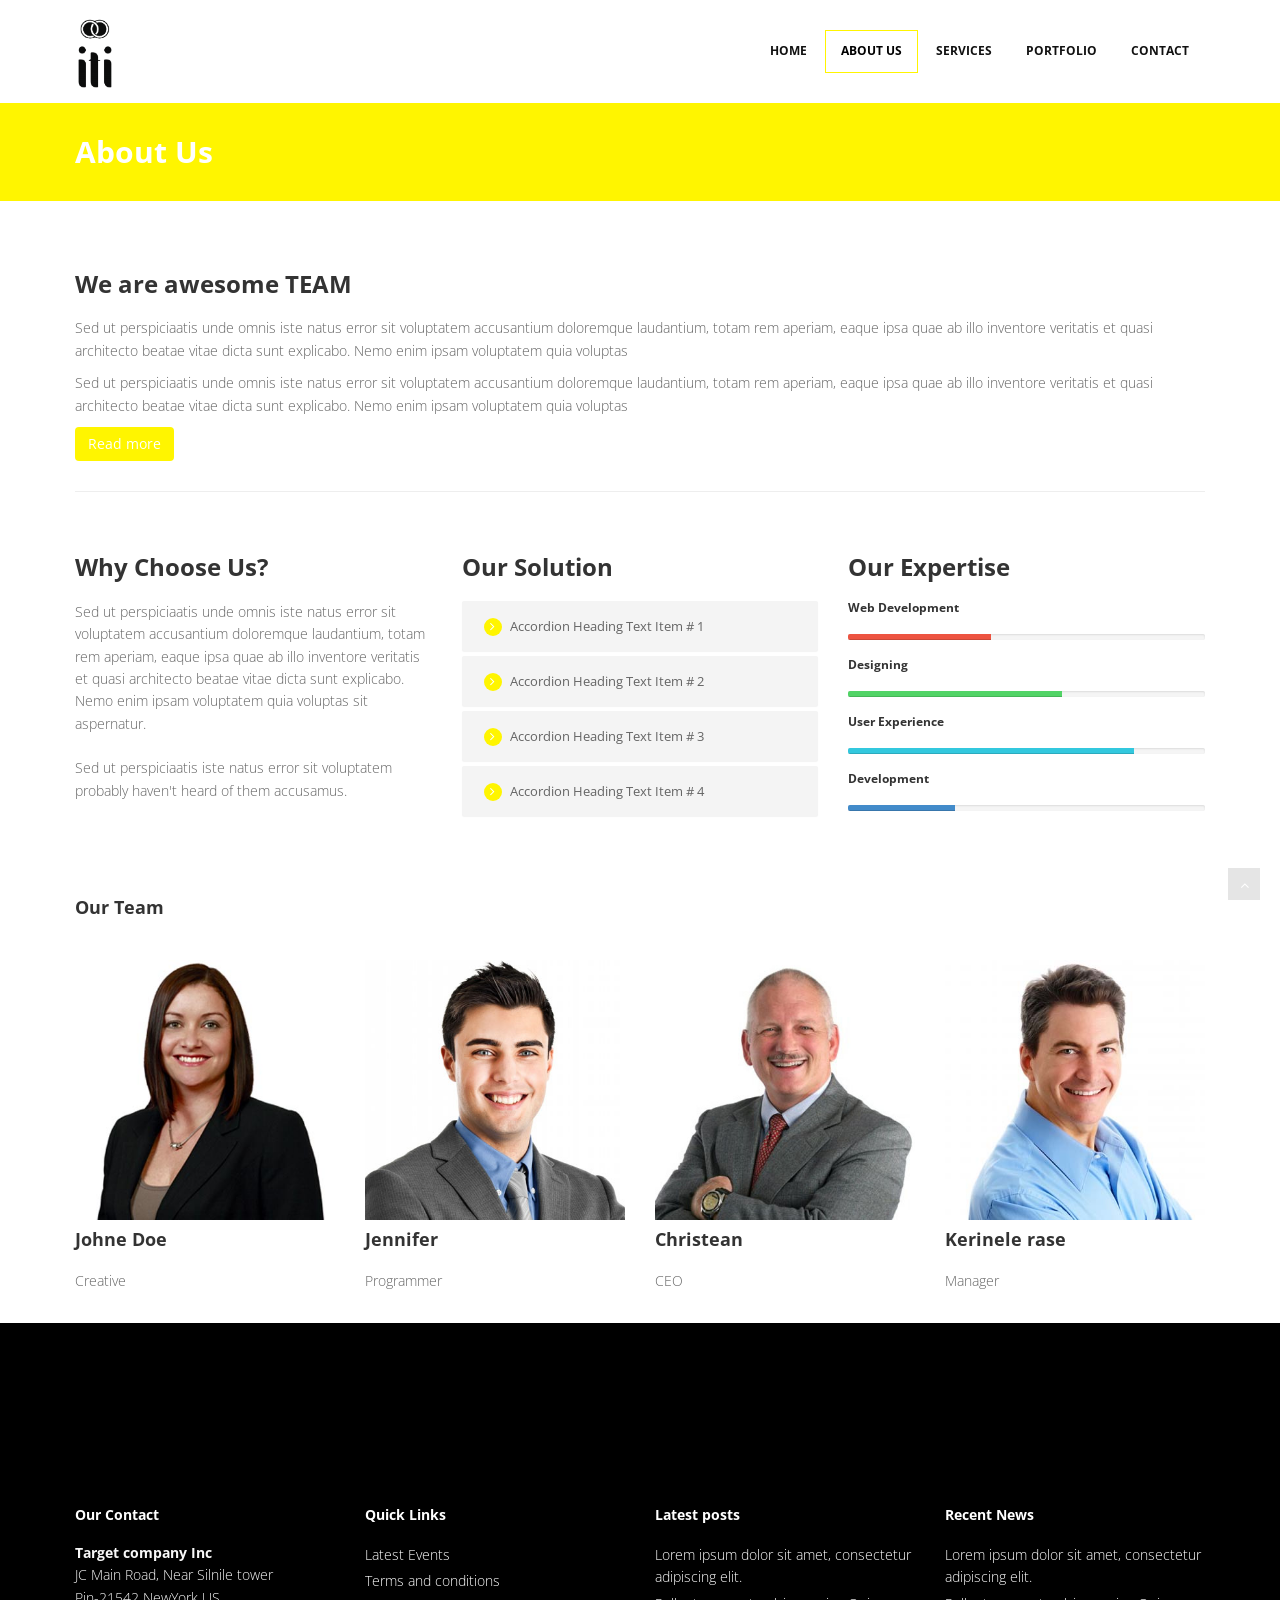
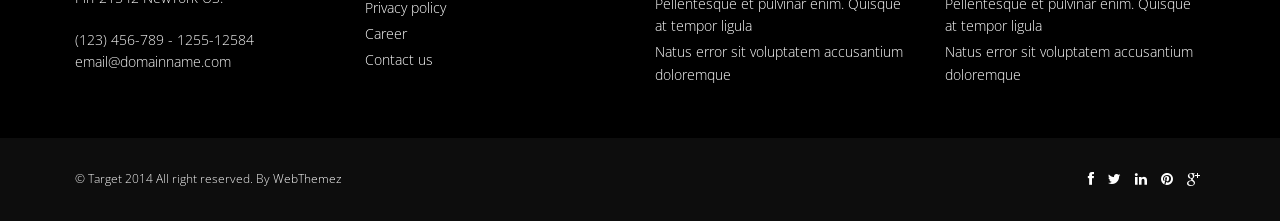
==== about.html @ 75a6e9cd "initial commit" ====
<!DOCTYPE html>
<html lang="en">
<head>
<meta charset="utf-8">
<title>Target Multi-purpose Free Bootstrap Responsive Template</title>
<meta name="viewport" content="width=device-width, initial-scale=1.0" />
<meta name="description" content="" />
<meta name="author" content="http://webthemez.com" />
<!-- css -->
<link href="css/bootstrap.min.css" rel="stylesheet" />
<link href="css/fancybox/jquery.fancybox.css" rel="stylesheet">
<link href="css/jcarousel.css" rel="stylesheet" />
<link href="css/flexslider.css" rel="stylesheet" />
<link href="css/style.css" rel="stylesheet" />
 
<!-- HTML5 shim, for IE6-8 support of HTML5 elements -->
<!--[if lt IE 9]>
      <script src="http://html5shim.googlecode.com/svn/trunk/html5.js"></script>
    <![endif]-->

</head>
<body>
<div id="wrapper">

	<!-- start header -->
		<header>
        <div class="navbar navbar-default navbar-static-top">
            <div class="container">
                <div class="navbar-header">
                    <button type="button" class="navbar-toggle" data-toggle="collapse" data-target=".navbar-collapse">
                        <span class="icon-bar"></span>
                        <span class="icon-bar"></span>
                        <span class="icon-bar"></span>
                    </button>
                  <a class="navbar-brand" href="index.html"><img src="img/logo.png" alt="logo"/></a>
                </div>
                <div class="navbar-collapse collapse ">
                    <ul class="nav navbar-nav">
                        <li><a href="index.html">Home</a></li> 
						<li class="active"><a href="about.html">About Us</a></li>
						<li><a href="services.html">Services</a></li>
                        <li><a href="portfolio.html">Portfolio</a></li>
                        <!-- <li><a href="pricing.html">Pricing</a></li> -->
                        <li><a href="contact.html">Contact</a></li>
                    </ul>
                </div>
            </div>
        </div>
	</header><!-- end header -->
	<section id="inner-headline">
	<div class="container">
		<div class="row">
			<div class="col-lg-12">
				<h2 class="pageTitle">About Us</h2>
			</div>
		</div>
	</div>
	</section>
	<section id="content">
	<div class="container">
					
					<div class="about">
					
						<div class="row"> 
							<div class="col-md-12">
								<div class="about-logo">
									<h3>We are awesome <span class="color">TEAM</span></h3>
									<p>Sed ut perspiciaatis unde omnis iste natus error sit voluptatem accusantium doloremque laudantium, totam rem aperiam, eaque ipsa quae ab illo inventore veritatis et quasi architecto beatae vitae dicta sunt explicabo. Nemo enim ipsam voluptatem quia voluptas</p>
                                    	<p>Sed ut perspiciaatis unde omnis iste natus error sit voluptatem accusantium doloremque laudantium, totam rem aperiam, eaque ipsa quae ab illo inventore veritatis et quasi architecto beatae vitae dicta sunt explicabo. Nemo enim ipsam voluptatem quia voluptas</p>
								</div>
								<a href="#" class="btn btn-color">Read more</a>  
							</div>
						</div>
						
						<hr>
						<br>
						
						<div class="row">
							<div class="col-md-4">
								<!-- Heading and para -->
								<div class="block-heading-two">
									<h3><span>Why Choose Us?</span></h3>
								</div>
								<p>Sed ut perspiciaatis unde omnis iste natus error sit voluptatem accusantium doloremque laudantium, totam rem aperiam, eaque ipsa quae ab illo inventore veritatis et quasi architecto beatae vitae dicta sunt explicabo. Nemo enim ipsam voluptatem quia voluptas sit aspernatur. <br/><br/>Sed ut perspiciaatis iste natus error sit voluptatem probably haven't heard of them accusamus.</p>
							</div>
							<div class="col-md-4">
								<div class="block-heading-two">
									<h3><span>Our Solution</span></h3>
								</div>		
								<!-- Accordion starts -->
								<div class="panel-group" id="accordion-alt3">
								 <!-- Panel. Use "panel-XXX" class for different colors. Replace "XXX" with color. -->
								  <div class="panel">	
									<!-- Panel heading -->
									 <div class="panel-heading">
										<h4 class="panel-title">
										  <a data-toggle="collapse" data-parent="#accordion-alt3" href="#collapseOne-alt3">
											<i class="fa fa-angle-right"></i> Accordion Heading Text Item # 1
										  </a>
										</h4>
									 </div>
									 <div id="collapseOne-alt3" class="panel-collapse collapse">
										<!-- Panel body -->
										<div class="panel-body">
										  Sed ut perspiciaatis unde omnis iste natus error sit voluptatem accusantium doloremque laudantium, totam rem aperiam, eaque ipsa quae ab illo inventore veritatis et quasi architecto beatae vitae dicta sunt explicabo. Nemo enim ipsam voluptatem quia voluptas
										</div>
									 </div>
								  </div>
								  <div class="panel">
									 <div class="panel-heading">
										<h4 class="panel-title">
										  <a data-toggle="collapse" data-parent="#accordion-alt3" href="#collapseTwo-alt3">
											<i class="fa fa-angle-right"></i> Accordion Heading Text Item # 2
										  </a>
										</h4>
									 </div>
									 <div id="collapseTwo-alt3" class="panel-collapse collapse">
										<div class="panel-body">
										  Sed ut perspiciaatis unde omnis iste natus error sit voluptatem accusantium doloremque laudantium, totam rem aperiam, eaque ipsa quae ab illo inventore veritatis et quasi architecto beatae vitae dicta sunt explicabo. Nemo enim ipsam voluptatem quia voluptas
										</div>
									 </div>
								  </div>
								  <div class="panel">
									 <div class="panel-heading">
										<h4 class="panel-title">
										  <a data-toggle="collapse" data-parent="#accordion-alt3" href="#collapseThree-alt3">
											<i class="fa fa-angle-right"></i> Accordion Heading Text Item # 3
										  </a>
										</h4>
									 </div>
									 <div id="collapseThree-alt3" class="panel-collapse collapse">
										<div class="panel-body">
										  Sed ut perspiciaatis unde omnis iste natus error sit voluptatem accusantium doloremque laudantium, totam rem aperiam, eaque ipsa quae ab illo inventore veritatis et quasi architecto beatae vitae dicta sunt explicabo. Nemo enim ipsam voluptatem quia voluptas
										</div>
									 </div>
								  </div>
								  <div class="panel">
									 <div class="panel-heading">
										<h4 class="panel-title">
										  <a data-toggle="collapse" data-parent="#accordion-alt3" href="#collapseFour-alt3">
											<i class="fa fa-angle-right"></i> Accordion Heading Text Item # 4
										  </a>
										</h4>
									 </div>
									 <div id="collapseFour-alt3" class="panel-collapse collapse">
										<div class="panel-body">
										  Sed ut perspiciaatis unde omnis iste natus error sit voluptatem accusantium doloremque laudantium, totam rem aperiam, eaque ipsa quae ab illo inventore veritatis et quasi architecto beatae vitae dicta sunt explicabo. Nemo enim ipsam voluptatem quia voluptas
										</div>
									 </div>
								  </div>
								</div>
								<!-- Accordion ends -->
								
							</div>
							
							<div class="col-md-4">
								<div class="block-heading-two">
									<h3><span>Our Expertise</span></h3>
								</div>								
								<h6>Web Development</h6>
								<div class="progress pb-sm">
								  <!-- White color (progress-bar-white) -->
								  <div class="progress-bar progress-bar-red" role="progressbar" aria-valuenow="40" aria-valuemin="0" aria-valuemax="100" style="width: 40%">
									 <span class="sr-only">40% Complete (success)</span>
								  </div>
								</div>
								<h6>Designing</h6>
								<div class="progress pb-sm">
								  <div class="progress-bar progress-bar-green" role="progressbar" aria-valuenow="60" aria-valuemin="0" aria-valuemax="100" style="width: 60%">
									 <span class="sr-only">40% Complete (success)</span>
								  </div>
								</div>
								<h6>User Experience</h6>
								<div class="progress pb-sm">
								  <div class="progress-bar progress-bar-lblue" role="progressbar" aria-valuenow="80" aria-valuemin="0" aria-valuemax="100" style="width: 80%">
									 <span class="sr-only">40% Complete (success)</span>
								  </div>
								</div>
								<h6>Development</h6>
								<div class="progress pb-sm">
								  <div class="progress-bar progress-bar-yellow" role="progressbar" aria-valuenow="30" aria-valuemin="0" aria-valuemax="100" style="width: 30%">
									 <span class="sr-only">40% Complete (success)</span>
								  </div>
								</div>
							</div>
							
						</div>
						
						 						
						 
						<br>
						<!-- Our Team starts -->
				
						<!-- Heading -->
						<div class="block-heading-six">
							<h4 class="bg-color">Our Team</h4>
						</div>
						<br>
						
						<!-- Our team starts -->
						
						<div class="team-six">
							<div class="row">
								<div class="col-md-3 col-sm-6">
									<!-- Team Member -->
									<div class="team-member">
										<!-- Image -->
										<img class="img-responsive" src="img/team1.jpg" alt="">
										<!-- Name -->
										<h4>Johne Doe</h4>
										<span class="deg">Creative</span> 
									</div>
								</div>
								<div class="col-md-3 col-sm-6">
									<!-- Team Member -->
									<div class="team-member">
										<!-- Image -->
										<img class="img-responsive" src="img/team2.jpg" alt="">
										<!-- Name -->
										<h4>Jennifer</h4>
										<span class="deg">Programmer</span> 
									</div>
								</div>
								<div class="col-md-3 col-sm-6">
									<!-- Team Member -->
									<div class="team-member">
										<!-- Image -->
										<img class="img-responsive" src="img/team3.jpg" alt="">
										<!-- Name -->
										<h4>Christean</h4>
										<span class="deg">CEO</span> 
									</div>
								</div>
								<div class="col-md-3 col-sm-6">
									<!-- Team Member -->
									<div class="team-member">
										<!-- Image -->
										<img class="img-responsive" src="img/team4.jpg" alt="">
										<!-- Name -->
										<h4>Kerinele rase</h4>
										<span class="deg">Manager</span> 
									</div>
								</div>
							</div>
						</div>
						
						<!-- Our team ends -->
					  
						
					</div>
									
				</div>
	</section>
	<footer>
	<div class="container">
		<div class="row">
			<div class="col-lg-3">
				<div class="widget">
					<h5 class="widgetheading">Our Contact</h5>
					<address>
					<strong>Target company Inc</strong><br>
					JC Main Road, Near Silnile tower<br>
					 Pin-21542 NewYork US.</address>
					<p>
						<i class="icon-phone"></i> (123) 456-789 - 1255-12584 <br>
						<i class="icon-envelope-alt"></i> email@domainname.com
					</p>
				</div>
			</div>
			<div class="col-lg-3">
				<div class="widget">
					<h5 class="widgetheading">Quick Links</h5>
					<ul class="link-list">
						<li><a href="#">Latest Events</a></li>
						<li><a href="#">Terms and conditions</a></li>
						<li><a href="#">Privacy policy</a></li>
						<li><a href="#">Career</a></li>
						<li><a href="#">Contact us</a></li>
					</ul>
				</div>
			</div>
			<div class="col-lg-3">
				<div class="widget">
					<h5 class="widgetheading">Latest posts</h5>
					<ul class="link-list">
						<li><a href="#">Lorem ipsum dolor sit amet, consectetur adipiscing elit.</a></li>
						<li><a href="#">Pellentesque et pulvinar enim. Quisque at tempor ligula</a></li>
						<li><a href="#">Natus error sit voluptatem accusantium doloremque</a></li>
					</ul>
				</div>
			</div>
			<div class="col-lg-3">
					<div class="widget">
					<h5 class="widgetheading">Recent News</h5>
					<ul class="link-list">
						<li><a href="#">Lorem ipsum dolor sit amet, consectetur adipiscing elit.</a></li>
						<li><a href="#">Pellentesque et pulvinar enim. Quisque at tempor ligula</a></li>
						<li><a href="#">Natus error sit voluptatem accusantium doloremque</a></li>
					</ul>
				</div>
			</div>
		</div>
	</div>
	<div id="sub-footer">
		<div class="container">
			<div class="row">
				<div class="col-lg-6">
					<div class="copyright">
						<p>
							<span>&copy; Target 2014 All right reserved. By </span><a href="http://webthemez.com" target="_blank">WebThemez</a>
						</p>
					</div>
				</div>
				<div class="col-lg-6">
					<ul class="social-network">
						<li><a href="#" data-placement="top" title="Facebook"><i class="fa fa-facebook"></i></a></li>
						<li><a href="#" data-placement="top" title="Twitter"><i class="fa fa-twitter"></i></a></li>
						<li><a href="#" data-placement="top" title="Linkedin"><i class="fa fa-linkedin"></i></a></li>
						<li><a href="#" data-placement="top" title="Pinterest"><i class="fa fa-pinterest"></i></a></li>
						<li><a href="#" data-placement="top" title="Google plus"><i class="fa fa-google-plus"></i></a></li>
					</ul>
				</div>
			</div>
		</div>
	</div>
	</footer>
</div>
<a href="#" class="scrollup"><i class="fa fa-angle-up active"></i></a>
<!-- javascript
    ================================================== -->
<!-- Placed at the end of the document so the pages load faster -->
<script src="js/jquery.js"></script>
<script src="js/jquery.easing.1.3.js"></script>
<script src="js/bootstrap.min.js"></script>
<script src="js/jquery.fancybox.pack.js"></script>
<script src="js/jquery.fancybox-media.js"></script> 
<script src="js/portfolio/jquery.quicksand.js"></script>
<script src="js/portfolio/setting.js"></script>
<script src="js/jquery.flexslider.js"></script>
<script src="js/animate.js"></script>
<script src="js/custom.js"></script>
</body>
</html>
---- css/style.css ----
/*
Author URI: http://webthemez.com/
Note: 
Licence under Creative Commons Attribution 3.0 
Do not remove the back-link in this web template 
-------------------------------------------------------*/

@import url('http://fonts.googleapis.com/css?family=Noto+Serif:400,400italic,700|Open+Sans:400,600,700'); 
@import url('font-awesome.css');  
@import url('animate.css');

body {
	font-family:'Open Sans', Arial, sans-serif;
	font-size:14px;
	font-weight:300;
	line-height:1.6em;
	color:#656565;
}

a:active {
	outline:0;
}

.clear {
	clear:both;
}

h1,h2, h3, h4, h5, h6 {
	font-family:'Open Sans', Arial, sans-serif;
	font-weight:700;
	line-height:1.1em;
	color:#333;
	margin-bottom: 20px;
}
 
.container {
	padding:0 20px 0 20px;
	position:relative;
}

#wrapper{
	width:100%;
	margin:0;	
	padding:0;
}

.row,.row-fluid {
	margin-bottom:30px;
}

.row .row,.row-fluid .row-fluid{
	margin-bottom:30px;
}

.row.nomargin,.row-fluid.nomargin {
	margin-bottom:0;
}

img.img-polaroid {
	margin:0 0 20px 0;
}
.img-box {
	max-width:100%;
}
/*  Header
==================================== */
 
header .navbar {
    margin-bottom: 0;
}

.navbar-default {
    border: none;
}

.navbar-brand {
    color: #222;
	text-transform: uppercase;
    font-size: 24px;
    font-weight: 700;
    line-height: 1em;
	letter-spacing: -1px;
    padding: 0 0 0 15px;\
    display: block;
    max-width: 80px;
}
.navbar-brand img {
	max-height: 70px;
    width: auto;
}
.navbar-default .navbar-brand{
color: #fff500;
}

header .navbar-collapse  ul.navbar-nav {
    float: right;
    margin-right: 0;
}

header .navbar-default{
    background-color: #fff;
	border-bottom: 2px solid #fff500;
}

header .nav li a:hover,
header .nav li a:focus,
header .nav li.active a,
header .nav li.active a:hover,
header .nav li a.dropdown-toggle:hover,
header .nav li a.dropdown-toggle:focus,
header .nav li.active ul.dropdown-menu li a:hover,
header .nav li.active ul.dropdown-menu li.active a{
    -webkit-transition: all .3s ease;
    -moz-transition: all .3s ease;
    -ms-transition: all .3s ease;
    -o-transition: all .3s ease;
    transition: all .3s ease;
}


header .navbar-default .navbar-nav > .open > a,
header .navbar-default .navbar-nav > .open > a:hover,
header .navbar-default .navbar-nav > .open > a:focus {
    -webkit-transition: all .3s ease;
    -moz-transition: all .3s ease;
    -ms-transition: all .3s ease;
    -o-transition: all .3s ease;
    transition: all .3s ease;
}


header .navbar {
    min-height: 70px; 
	padding:18px 0;
}

header .navbar-nav > li  {
    padding-bottom: 12px;
    padding-top: 12px;
}

header  .navbar-nav > li > a {
    padding-bottom: 6px;
    padding-top: 5px;
    margin-left: 2px;
    line-height: 30px;
	font-weight: 700;
    -webkit-transition: all .3s ease;
    -moz-transition: all .3s ease;
    -ms-transition: all .3s ease;
    -o-transition: all .3s ease;
    transition: all .3s ease;
}


.dropdown-menu li a:hover {
    color: #fff !important;
}

header .nav .caret {
    border-bottom-color: #f5f5f5;
    border-top-color: #f5f5f5;
}
.navbar-default .navbar-nav > .active > a,
.navbar-default .navbar-nav > .active > a:hover,
.navbar-default .navbar-nav > .active > a:focus {
  background-color: #fff;
}
.navbar-default .navbar-nav > .open > a,
.navbar-default .navbar-nav > .open > a:hover,
.navbar-default .navbar-nav > .open > a:focus {
  background-color:  #fff;
}	
	

.dropdown-menu  {
    box-shadow: none;
    border-radius: 0;
	border: none;
}

.dropdown-menu li:last-child  {
	padding-bottom: 0 !important;
	margin-bottom: 0;
}

header .nav li .dropdown-menu  {
   padding: 0;
}

header .nav li .dropdown-menu li a {
   line-height: 28px;
   padding: 3px 12px;
}

/* --- menu --- */

header .navigation {
	float:right;
}

header ul.nav li {
	border:none;
	margin:0;
}

header ul.nav li a {	
	font-size:12px;
	border:none;
	font-weight:700;
	text-transform:uppercase;
}

header ul.nav li ul li a {	
	font-size:12px;
	border:none;
	font-weight:300;
	text-transform:uppercase;
}


.navbar .nav > li > a {
  color: #111;
  text-shadow: none;
  border: 1px solid rgba(255, 255, 255, 0) !important;
}

.navbar .nav a:hover {
	background:none;
}

.navbar .nav > .active > a,.navbar .nav > .active > a:hover {
	background:none;
	font-weight:700;
}

.navbar .nav > .active > a:active,.navbar .nav > .active > a:focus {
	background:none;
	outline:0;
	font-weight:700;
}

.navbar .nav li .dropdown-menu {
	z-index:2000;
}

header ul.nav li ul {
	margin-top:1px;
}
header ul.nav li ul li ul {
	margin:1px 0 0 1px;
}
.dropdown-menu .dropdown i {
	position:absolute;
	right:0;
	margin-top:3px;
	padding-left:20px;
}

.navbar .nav > li > .dropdown-menu:before {
  display: inline-block;
  border-right: none;
  border-bottom: none;
  border-left: none;
  border-bottom-color: none;
  content:none;
}
.navbar-default .navbar-nav>.active>a, .navbar-default .navbar-nav>.active>a:hover, .navbar-default .navbar-nav>.active>a:focus {
color: #000;
border:1px solid #fff500 !important;
}


ul.nav li.dropdown a {
	z-index:1000;
	display:block;
}

 select.selectmenu {
	display:none;
}
.pageTitle{
color: #fff;
margin: 30px 0 3px;
display: inline-block;
}
 
#featured{
	width: 100%;
	background:#000;
	position:relative;
	margin:0;
	padding:0;
}

/*  Sliders
==================================== */
/* --- flexslider --- */

#featured .flexslider {
	padding:0;  
	background: #fff; 
	position: relative; 
	zoom: 1;
}
.flex-direction-nav .flex-prev{
left:0px; 
}
.flex-direction-nav .flex-next{ 
right:0px;
}
.flex-caption {zoom: 1;
bottom: 35px; background-color: rgba(0, 0, 0, 0.7); color: #fff; margin: 0; padding: 25px 25px 25px 30px; position: absolute; left: 10%; }
.flex-caption h3 {color: #fff; letter-spacing: 1px; margin-bottom: 8px; text-transform: uppercase;}
.flex-caption p {margin: 0 0 15px;}
.skill-home{
margin-bottom:50px;
}
.c1{
border: #ed5441 1px solid;
background:#ed5441;
}
.c2{
border: #24c4db 1px solid;
background:#24c4db;
}
.c3{
border: #fff500 1px solid;
background:#fff500;
}
.c4{
border: #609cec 1px solid;
background:#609cec;
}
.skill-home .icons {
padding: 30px 0 0 0;
width: 100px;
height: 100px;
color: #fff;
font-size: 42px;
font-size: 42px; 
text-align: center;
-ms-border-radius: 50%;
-moz-border-radius: 50%;
-webkit-border-radius: 50%;
border-radius: 50%;
display: inline-table;
}
.skill-home h2 {
padding-top: 20px;
font-size: 36px;
font-weight: 700;
} 
.testimonial-solid {
padding: 50px 0 60px 0;
margin: 0 0 0 0;
background: #fff500;
text-align: center;
}
.testi-icon-area {
text-align: center;
position: absolute;
top: -84px;
margin: 0 auto; 
width: 100%;
}
.testi-icon-area .quote {
padding: 15px 0 0 0;
margin: 0 0 0 0;
background: #ffffff;
text-align: center;
color: #fff500;
display: inline-table;
width: 70px;
height: 70px;
-ms-border-radius: 50%;
-moz-border-radius: 50%;
-webkit-border-radius: 50%;
border-radius: 50%;
font-size: 42px; 
border: 1px solid #fff500;
}

.testi-icon-area .carousel-inner { 
margin: 20px 0;
}
.carousel-indicators {
bottom: -30px;
}
/* Testimonial
----------------------------------*/
.testimonial-area {
padding: 0 0 0 0;
margin:0;
background: url(../img/low-poly01.jpg) fixed center center;
background-size: cover;
-webkit-background-size: cover;
-moz-background-size: cover;
-ms-background-size: cover;
}
.testimonial-solid p {
color: #ffffff;
font-size: 16px;
line-height: 30px;
font-style: italic;
} 
section.callaction {
	background:#fff;
	padding:50px 0 0 0;
}



/* Content
==================================== */

#content {
	position:relative;
	background:#fff;
	padding:50px 0 0px 0;
}

#content img {
	max-width:100%;
	height:auto;
}
 
.cta-text {
	text-align: center;
	margin-top:10px;
}


.big-cta .cta {
	margin-top:10px;
}
 
.box {
	width: 100%;
}
.box-gray  {
	background: #f8f8f8;
	padding: 20px 20px 30px;
}
.box-gray  h4,.box-gray  i {
	margin-bottom: 20px;
}
.box-bottom {
	padding: 20px 0;
	text-align: center;
}
.box-bottom a {
	color: #fff;
	font-weight: 700;
}
.box-bottom a:hover {
	color: #eee;
	text-decoration: none;
}


/* Bottom
==================================== */

#bottom {
	background:#fcfcfc;
	padding:50px 0 0;

}
/* twitter */
#twitter-wrapper {
    text-align: center;
    width: 70%;
    margin: 0 auto;
}
#twitter em {
    font-style: normal;
    font-size: 13px;
}

#twitter em.twitterTime a {
	font-weight:600;
}

#twitter ul {
    padding: 0;
	list-style:none;
}
#twitter ul li {
    font-size: 20px;
    line-height: 1.6em;
    font-weight: 300;
    margin-bottom: 20px;
    position: relative;
    word-break: break-word;
}


/* page headline
==================================== */

#inner-headline{
	background:#fff500;
	position:relative;
	margin:0;
	padding:0;
	color:#fefefe;
}


#inner-headline .inner-heading h2 {
	color:#fff;
	margin:20px 0 0 0;
}

/* --- breadcrumbs --- */
#inner-headline ul.breadcrumb {
	margin:30px 0 0;
	float:left;
}

#inner-headline ul.breadcrumb li {
	margin-bottom:0;
	padding-bottom:0;
}
#inner-headline ul.breadcrumb li {
	font-size:13px;
	color:#fff;
}

#inner-headline ul.breadcrumb li i{
	color:#dedede;
}

#inner-headline ul.breadcrumb li a {
	color:#fff;
}

ul.breadcrumb li a:hover {
	text-decoration:none;
}

/* Forms
============================= */

/* --- contact form  ---- */
form#contactform input[type="text"] {
  width: 100%;
  border: 1px solid #f5f5f5;
  min-height: 40px;
  padding-left:20px;
  font-size:13px;
  padding-right:20px;
  -webkit-box-sizing: border-box;
     -moz-box-sizing: border-box;
          box-sizing: border-box;

}

form#contactform textarea {
border: 1px solid #f5f5f5;
  width: 100%;
  padding-left:20px;
  padding-top:10px;
  font-size:13px;
  padding-right:20px;
  -webkit-box-sizing: border-box;
     -moz-box-sizing: border-box;
          box-sizing: border-box;

}

form#contactform .validation {
	font-size:11px;
}

#sendmessage {
	border:1px solid #e6e6e6;
	background:#f6f6f6;
	display:none;
	text-align:center;
	padding:15px 12px 15px 65px;
	margin:10px 0;
	font-weight:600;
	margin-bottom:30px;

}

#sendmessage.show,.show  {
	display:block;
}
 
form#commentform input[type="text"] {
  width: 100%;
  min-height: 40px;
  padding-left:20px;
  font-size:13px;
  padding-right:20px;
  -webkit-box-sizing: border-box;
     -moz-box-sizing: border-box;
          box-sizing: border-box;
	-webkit-border-radius: 2px 2px 2px 2px;
		-moz-border-radius: 2px 2px 2px 2px;
			border-radius: 2px 2px 2px 2px;

}

form#commentform textarea {
  width: 100%;
  padding-left:20px;
  padding-top:10px;
  font-size:13px;
  padding-right:20px;
  -webkit-box-sizing: border-box;
     -moz-box-sizing: border-box;
          box-sizing: border-box;
	-webkit-border-radius: 2px 2px 2px 2px;
		-moz-border-radius: 2px 2px 2px 2px;
			border-radius: 2px 2px 2px 2px;
}


/* --- search form --- */
.search{
	float:right;
	margin:35px 0 0;
	padding-bottom:0;
}

#inner-headline form.input-append {
	margin:0;
	padding:0;
}



/*  Portfolio
================================ */

.work-nav #filters {
	margin: 0;
	padding: 0;
	list-style: none;
}

.work-nav #filters li {
	margin: 0 10px 30px 0;
	padding: 0;
	float:left;
}

.work-nav #filters li a {
	color: #7F8289;
	font-size: 16px;
	display: block;	
}

.work-nav #filters li a:hover {

}

.work-nav #filters li a.selected {
	color: #DE5E60;
}

#thumbs {
	margin: 0;
	padding: 0;	
}

#thumbs li {
	list-style-type: none;
}

.item-thumbs {
	position: relative;
	overflow: hidden;
	margin-bottom: 30px;
	cursor: pointer;
}

.item-thumbs a + img {
	width: 100%;	
}

.item-thumbs .hover-wrap {
	position: absolute;
	display: block;
	width: 100%;
	height: 100%;
	
	opacity: 0;
	filter: alpha(opacity=0);
	
	-webkit-transition: all 450ms ease-out 0s;	
	   -moz-transition: all 450ms ease-out 0s;
		 -o-transition: all 450ms ease-out 0s;
		    transition: all 450ms ease-out 0s;
		  
	-webkit-transform: rotateY(180deg) scale(0.5,0.5);
	   -moz-transform: rotateY(180deg) scale(0.5,0.5);
		-ms-transform: rotateY(180deg) scale(0.5,0.5);
		 -o-transform: rotateY(180deg) scale(0.5,0.5);
			transform: rotateY(180deg) scale(0.5,0.5);	
}

.item-thumbs:hover .hover-wrap,
.item-thumbs.active .hover-wrap {
	opacity: 1;
	filter: alpha(opacity=100);
	
	-webkit-transform: rotateY(0deg) scale(1,1);
	   -moz-transform: rotateY(0deg) scale(1,1);
		-ms-transform: rotateY(0deg) scale(1,1);
		 -o-transform: rotateY(0deg) scale(1,1);
		    transform: rotateY(0deg) scale(1,1);
}

.item-thumbs .hover-wrap .overlay-img {
	position: absolute;
	width: 90%;
height: 100%;
opacity: 0.80;
filter: alpha(opacity=80);
background: #fff500;
}

.item-thumbs .hover-wrap .overlay-img-thumb {
	position: absolute;
	border-radius: 60px;
	top: 50%;
	left: 45%;
	margin: -16px 0 0 -16px;
	color: #fff;
	font-size: 32px;
	line-height: 1em;	
	opacity: 1;
	filter: alpha(opacity=100);
}
 
ul.portfolio-categ{
	margin:10px 0 30px 0;
	padding:0;
	float:left;
	list-style:none;
}

ul.portfolio-categ li{
margin: 0; 
float: left;
list-style: none;
font-size: 13px;
font-weight: 600;
border: 1px solid #D5D5D5;
margin-right: 15px;
}

ul.portfolio-categ li a{
	display:block;
	padding: 8px 20px;
	color:#353535;
}
ul.portfolio-categ li.active{

border: 1px solid #fff500;
}
ul.portfolio-categ li.active a:hover, ul.portfolio-categ li a:hover,ul.portfolio-categ li a:focus,ul.portfolio-categ li a:active {
	text-decoration:none;
	outline:0; 
}
  #accordion-alt3 .panel-heading h4 {
font-size: 13px;
line-height: 28px;
}
.panel .panel-heading h4 {
font-weight: 400;
}
.panel-title {
margin-top: 0;
margin-bottom: 0;
font-size: 15px;
color: inherit;
}
.panel-group .panel {
margin-bottom: 0;
border-radius: 2px;
}
.panel {
margin-bottom: 18px;
background-color: #F4F4F4;
border: 1px solid transparent;
border-radius: 2px;
-webkit-box-shadow: 0 1px 1px rgba(0,0,0,0.05);
box-shadow: 0 1px 1px rgba(0,0,0,0.05);
}
#accordion-alt3 .panel-heading h4 a i {
font-size: 13px;
line-height: 18px;
width: 18px;
height: 18px;
margin-right: 5px;
color: #fff;
text-align: center;
border-radius: 50%;
margin-left: 6px;
background: #fff500;
}  
.progress.pb-sm {
height: 6px!important;
}
.progress {
box-shadow: inset 0 0 2px rgba(0,0,0,.1);
}
.progress {
overflow: hidden;
height: 18px;
margin-bottom: 18px;
background-color: #f5f5f5;
border-radius: 2px;
-webkit-box-shadow: inset 0 1px 2px rgba(0,0,0,0.1);
box-shadow: inset 0 1px 2px rgba(0,0,0,0.1);
}
.progress .progress-bar.progress-bar-red {
background: #ed5441;
} 
.progress .progress-bar.progress-bar-green {
background: #51d466;
}
.progress .progress-bar.progress-bar-lblue {
background: #32c8de;
}
/* --- portfolio detail --- */
.top-wrapper {
	margin-bottom:20px;
}
.info-blocks {
margin-bottom: 15px;
}
.info-blocks i.icon-info-blocks {
float: left;
color: #777;
font-size: 30px;
min-width: 50px;
margin-top: 10px;
text-align: center;
}
.info-blocks .info-blocks-in {
padding: 0 10px;
overflow: hidden;
}
.info-blocks .info-blocks-in h3 {
color: #555;
font-size: 20px;
line-height: 28px;
margin:0px;
}
.info-blocks .info-blocks-in p {
font-size: 12px;
}
  
blockquote {
	font-size:16px;
	font-weight:400;
	font-family:'Noto Serif', serif;
	font-style:italic;
	padding-left:0;
	color:#a2a2a2;
	line-height:1.6em;
	border:none;
}

blockquote cite 							{ display:block; font-size:12px; color:#666; margin-top:10px; }
blockquote cite:before 					{ content:"\2014 \0020"; }
blockquote cite a,
blockquote cite a:visited,
blockquote cite a:visited 				{ color:#555; }

/* --- pullquotes --- */

.pullquote-left {
	display:block;
	color:#a2a2a2;
	font-family:'Noto Serif', serif;
	font-size:14px;
	line-height:1.6em;
	padding-left:20px;
}

.pullquote-right {
	display:block;
	color:#a2a2a2;
	font-family:'Noto Serif', serif;
	font-size:14px;
	line-height:1.6em;
	padding-right:20px;
}

/* --- button --- */
.btn{text-align: center;
background: #fff500;
color: #fff;
}
.btn-theme {
	color: #fff;
}
.btn-theme:hover {
	color: #eee;
}

/* --- list style --- */

ul.general {
	list-style:none;
	margin-left:0;
}

ul.link-list{
	margin:0;
	padding:0;
	list-style:none;
}

ul.link-list li{
	margin:0;
	padding:2px 0 2px 0;
	list-style:none;
}
footer{
background:#000;
}
footer ul.link-list li a{
	color:#fff;
}
footer ul.link-list li a:hover {
	color:#eee;
}
/* --- Heading style --- */

h4.heading {
	font-weight:700;
}

.heading { margin-bottom: 30px; }

.heading {
	position: relative;
	
}


.widgetheading {
	width:100%;

	padding:0;
}

#bottom .widgetheading {
	position: relative;
	border-bottom: #e6e6e6 1px solid;
	padding-bottom: 9px;
}

aside .widgetheading {
	position: relative;
	border-bottom: #e9e9e9 1px solid;
	padding-bottom: 9px;
}

footer .widgetheading {
	position: relative;
}

footer .widget .social-network {
	position:relative;
}


#bottom .widget .widgetheading span, aside .widget .widgetheading span, footer .widget .widgetheading span {	
	position: absolute;
	width: 60px;
	height: 1px;
	bottom: -1px;
	right:0;

}
.box-area{
border: 1px solid #E7E7E7;
padding:0 15px;
padding-top: 41px;
margin-top: -42px;
}
/* --- Map --- */
.map{
	position:relative;
	margin-top:-50px;
	margin-bottom:40px;
}

.map iframe{
	width:100%;
	height:450px;
	border:none;
}

.map-grid iframe{
	width:100%;
	height:350px;
	border:none;
	margin:0 0 -5px 0;
	padding:0;
}

 
ul.team-detail{
	margin:-10px 0 0 0;
	padding:0;
	list-style:none;
}

ul.team-detail li{
	border-bottom:1px dotted #e9e9e9;
	margin:0 0 15px 0;
	padding:0 0 15px 0;
	list-style:none;
}

ul.team-detail li label {
	font-size:13px;
}

ul.team-detail li h4, ul.team-detail li label{
	margin-bottom:0;
}

ul.team-detail li ul.social-network {
	border:none;
	margin:0;
	padding:0;
}

ul.team-detail li ul.social-network li {
	border:none;	
	margin:0;
}
ul.team-detail li ul.social-network li i {
	margin:0;
}

 
.pricing-title{
	background:#fff;
	text-align:center;
	padding:10px 0 10px 0;
}

.pricing-title h3{
	font-weight:600;
	margin-bottom:0;
}

.pricing-offer{
	background: #fcfcfc;
	text-align: center;
	padding:40px 0 40px 0;
	font-size:18px;
	border-top:1px solid #e6e6e6;
	border-bottom:1px solid #e6e6e6;
}

.pricing-box.activeItem .pricing-offer{
	color:#fff;
}

.pricing-offer strong{
	font-size:78px;
	line-height:89px;
}

.pricing-offer sup{
	font-size:28px;
}

.pricing-container{
	background: #fff;
	text-align:center;
	font-size:14px;
}

.pricing-container strong{
color:#353535;
}

.pricing-container ul{
	list-style:none;
	padding:0;
	margin:0;
}

.pricing-container ul li{
	border-bottom: 1px solid #CFCFCF;
list-style: none;
padding: 15px 0 15px 0;
margin: 0 0 0 0;
color: #222;
}

.pricing-action{
	margin:0;
	background: #fcfcfc;
	text-align:center;
	padding:20px 0 30px 0;
}

.pricing-wrapp{
	margin:0 auto;
	width:100%;
	background:#fd0000;
}
 .pricing-box-item {
border: 1px solid #e6e6e6;
	background:#fcfcfc;
	position:relative;
	margin:0 0 20px 0;
	padding:0;
  -webkit-box-shadow: 0 2px 0 rgba(0,0,0,0.03);
  -moz-box-shadow: 0 2px 0 rgba(0,0,0,0.03);
  box-shadow: 0 2px 0 rgba(0,0,0,0.03);
  -webkit-box-sizing: border-box;
  -moz-box-sizing: border-box;
  box-sizing: border-box;
}

.pricing-box-item .pricing-heading {
	background: #fcfcfc;
	text-align: center;
	padding:0px 0 0px 0;
	display:block;
}
.pricing-box-item.activeItem .pricing-heading {
	background: #fcfcfc;
	text-align: center;
	padding:0px 0 1px 0;
	border-bottom:none;
	display:block;
	color:#fff;
}
.pricing-box-item.activeItem .pricing-heading h3 {
	 
}

.pricing-box-item .pricing-heading h3 strong {
	font-size:28px;
	font-weight:700;
	letter-spacing:-1px;
}
.pricing-box-item .pricing-heading h3 {
	font-size:32px;
	font-weight:300;
	letter-spacing:-1px;
}

.pricing-box-item .pricing-terms {
	text-align: center;
	background: #fff500;
	display: block;
	overflow: hidden;
	padding: 11px 0 5px; 
}

.pricing-box-item .pricing-terms  h6 {
	font-style:italic;
	margin-top:10px;
	color:#fff;
	font-size:17px;
	font-family:'Noto Serif', serif;
}

.pricing-box-item .icon .price-circled {
    margin: 10px 10px 10px 0;
    display: inline-block !important;
    text-align: center !important;
    color: #fff;
    width: 68px;
    height: 68px;
	padding:12px;
    font-size: 16px;
	font-weight:700;
    line-height: 68px;
    text-shadow:none;
    cursor: pointer;
    background-color: #888;
    border-radius: 64px;
    -moz-border-radius: 64px;
    -webkit-border-radius: 64px;
}

.pricing-box-item  .pricing-action{
	margin:0;
	text-align:center;
	padding:30px 0 30px 0;
}
 
/* ===== Widgets ===== */

/* --- flickr --- */
.widget .flickr_badge {
	width:100%;
}
.widget .flickr_badge img { margin: 0 9px 20px 0; }

footer .widget .flickr_badge {
    width: 100%;
}
footer .widget .flickr_badge img {
    margin: 0 9px 20px 0;
}

.flickr_badge img {
    width: 50px;
    height: 50px;
    float: left;
	margin: 0 9px 20px 0;
}
 
/* --- Recent post widget --- */

.recent-post{
	margin:20px 0 0 0;
	padding:0;
	line-height:18px;
}

.recent-post h5 a:hover {
	text-decoration:none;
}

.recent-post .text h5 a {
	color:#353535;
}

  
footer{
	padding: 174px 0 0 0;
	color:#f8f8f8;
}

footer a {
	color:#fff;
}

footer a:hover {
	color:#eee;
}

footer h1, footer h2, footer h3, footer h4, footer h5, footer h6{
	color:#fff;
}

footer address {
	line-height:1.6em;
}

footer h5 a:hover, footer a:hover {
	text-decoration:none;
}

ul.social-network {
	list-style:none;
	margin:0;
}

ul.social-network li {
	display:inline;
	margin: 0 5px;
}

#sub-footer{
	text-shadow:none;
	color:#f5f5f5;
	padding:0;
	padding-top:30px;
	margin:20px 0 0 0;
	background: #0D0D0D;
}

#sub-footer p{
	margin:0;
	padding:0;
}

#sub-footer span{
	color:#f5f5f5;
}

.copyright {
	text-align:left;
	font-size:12px;
}

#sub-footer ul.social-network {
	float:right;
}

  

/* scroll to top */
.scrollup{
    position:fixed;
	width:32px;
	height:32px;
    bottom:0px;
    right:20px;
	background: #222;
	
}

a.scrollup {
	outline:0;
	text-align: center;
}

a.scrollup:hover,a.scrollup:active,a.scrollup:focus {
	opacity:1;
	text-decoration:none;
}
a.scrollup i {
	margin-top: 10px;
	color: #fff;
}
a.scrollup i:hover {
	text-decoration:none;
}



 
.absolute{
	position:absolute;
}

.relative{
	position:relative;
}

.aligncenter{
	text-align:center;
}

.aligncenter span{
	margin-left:0;
}

.floatright {
	float:right;
}

.floatleft {
	float:left;
}

.floatnone {
	float:none;
}

.aligncenter {
	text-align:center;
}
 
img.pull-left, .align-left{
	float:left;
	margin:0 15px 15px 0;
}

.widget img.pull-left {
	float:left;
	margin:0 15px 15px 0;
}

img.pull-right, .align-right {
	float:right;
	margin:0 0 15px 15px;
}

article img.pull-left, article .align-left{
	float:left;
	margin:5px 15px 15px 0;
}

article img.pull-right, article .align-right{
	float:right;
	margin:5px 0 15px 15px;
}
 ============================= */

.clear-marginbot{
	margin-bottom:0;
}

.marginbot10{
	margin-bottom:10px;
}
.marginbot20{
	margin-bottom:20px;
}
.marginbot30{
	margin-bottom:30px;
}
.marginbot40{
	margin-bottom:40px;
}

.clear-margintop{
	margin-top:0;
}

.margintop10{
	margin-top:10px;
}

.margintop20{
	margin-top:20px;
}

.margintop30{
	margin-top:30px;
}

.margintop40{
	margin-top:40px;
}


/*  Media queries 
============================= */

@media (min-width: 768px) and (max-width: 979px) {

	a.detail{
		background:none;
		width:100%;
	}


	
	footer .widget form  input#appendedInputButton {
		  display: block;
		  width: 91%;
		  -webkit-border-radius: 4px 4px 4px 4px;
			 -moz-border-radius: 4px 4px 4px 4px;
				  border-radius: 4px 4px 4px 4px;
	}
	
	footer .widget form  .input-append .btn {
		  display: block;
		  width: 100%;
		  padding-right: 0;
		  padding-left: 0;
		  -webkit-box-sizing: border-box;
			 -moz-box-sizing: border-box;
				  box-sizing: border-box;
				  margin-top:10px;
	}

	ul.related-folio li{
		width:156px;
		margin:0 20px 0 0;
	}
	footer{
		padding: 20px 0 0 0;
		color:#f8f8f8;
	}	
}

@media (max-width: 767px) {

  body {
    padding-right: 0;
    padding-left: 0;
  }
	.navbar-brand {
		border-bottom: none;
	}
	.navbar-header {
		margin-top: 20px;
		border-bottom: none;
	}
	.navbar-brand img {
		max-height: 50px;
		width: auto;
	}
	
	.navbar-nav {
		border-top: none;
		float: none;
		width: 100%;
	}
	.navbar .nav > .active > a, .navbar .nav > .active > a:hover {
	background: none;
	font-weight: 700;
	color: #1B1B1B;
	}
	header .navbar-nav > li {
	padding-bottom: 13px;
	padding-top: 12px;
	}
	header .nav li .dropdown-menu  {
		margin-top: 0;
	}

	.dropdown-menu {
	  position: absolute;
	  top: 0;
	  left: 40px;
	  z-index: 1000;
	  display: none;
	  float: left;
	  min-width: 160px;
	  padding: 5px 0;
	  margin: 2px 0 0;
	  font-size: 13px;
	  list-style: none;
	  background-color: #fff;
	  background-clip: padding-box;
	  border: 1px solid #f5f5f5;
	  border: 1px solid rgba(0, 0, 0, .15);
	  border-radius: 0;
	  -webkit-box-shadow: 0 6px 12px rgba(0, 0, 0, .175);
			  box-shadow: 0 6px 12px rgba(0, 0, 0, .175);
	}
	

	
	.navbar-collapse.collapse  {
		border: none;
		overflow: hidden;
	}

	
	.box {
		border-bottom:1px solid #e9e9e9;
		padding-bottom:20px;
	}

	#featured .flexslider .slide-caption {
		width: 90%; 
		padding: 2%; 
		position: absolute; 
		left: 0; 
		bottom: -40px; 
	}


	#inner-headline .breadcrumb {
		float:left;
		clear:both;
		width:100%;
	}

	.breadcrumb > li {
		font-size:13px;
	}
	
	ul.portfolio li article a i.icon-48{
		width:20px;
		height:20px;
		font-size:16px;
		line-height:20px;
	}


	.left-sidebar{
		border-right:none;
		padding:0 0 0 0;
		border-bottom: 1px dotted #e6e6e6;
		padding-bottom:10px;
		margin-bottom:40px;
	}
	
	.right-sidebar{
		margin-top:30px;
		border-left:none;
		padding:0 0 0 0;
	}
	
	
	footer .col-lg-1, footer .col-lg-2, footer .col-lg-3, footer .col-lg-4, footer .col-lg-5, footer .col-lg-6, 
	footer .col-lg-7, footer .col-lg-8, footer .col-lg-9, footer .col-lg-10, footer .col-lg-11, footer .col-lg-12{
		margin-bottom:20px;
	}

	#sub-footer ul.social-network {
		float:left;
	}
	
	header .navbar{	
		min-height: 70px;
    	padding: 0px 0 18px 0;
	}

	
  [class*="span"] {
		margin-bottom:20px;
  }

}

@media (max-width: 480px) {
	.bottom-article a.pull-right {
		float:left;
		margin-top:20px;
	}


	.search{
		float:left;
	}

	.flexslider .flex-caption {
		display:none;
	}


	.cta-text {
		margin:0 auto;
		text-align:center;	
	}
	
	ul.portfolio li article a i{
		width:20px;
		height:20px;
		font-size:14px;
	}

	header .navbar{
		min-height: 70px;
		padding: 0px 0 18px 0;
	}

}
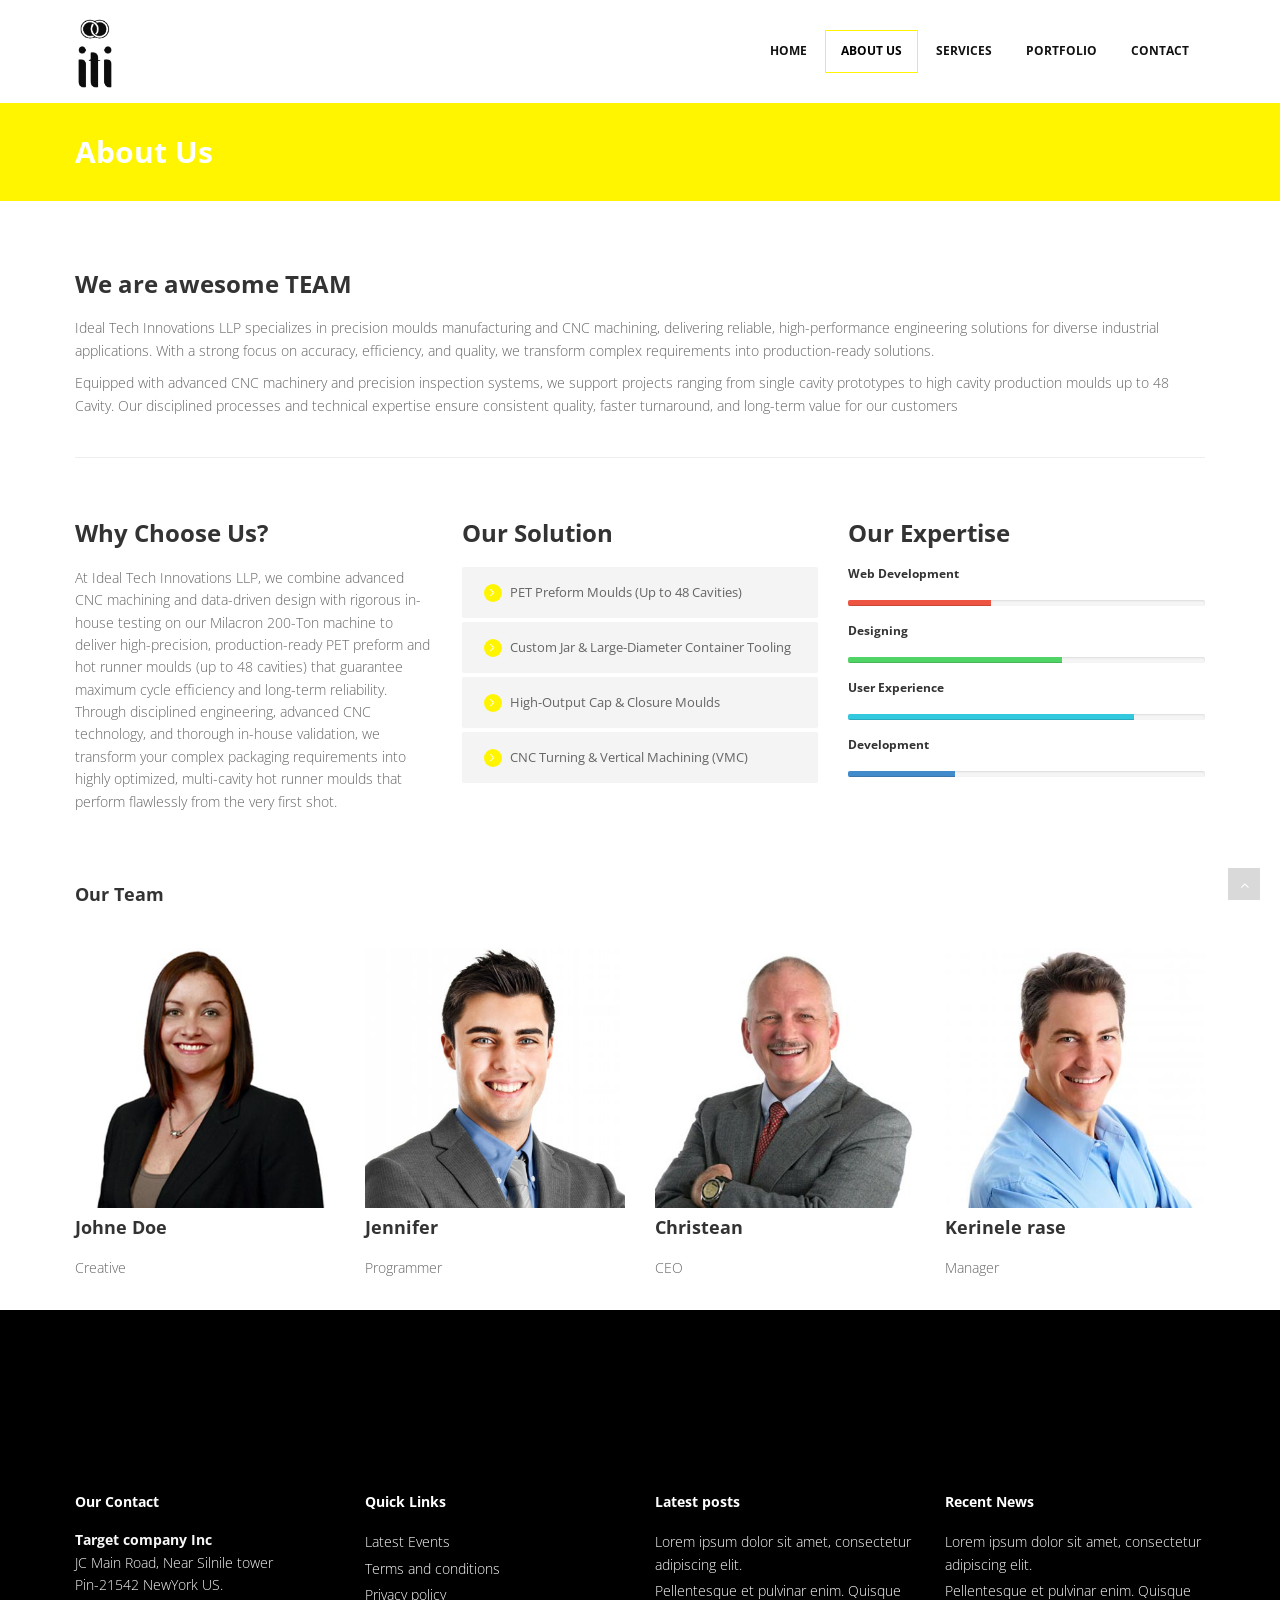
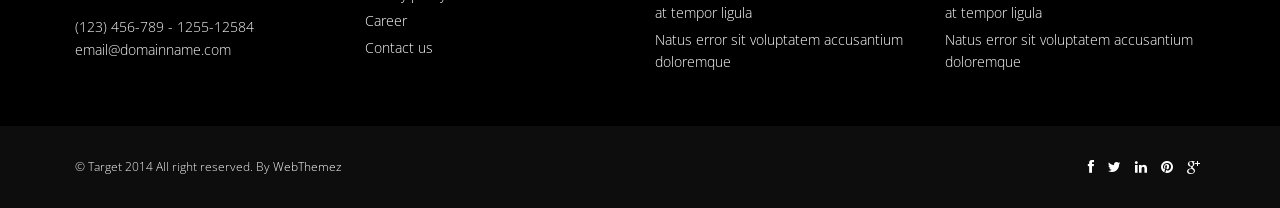
==== commit c4755c51: "some content changes" ====
--- a/about.html
+++ b/about.html
@@ -2,7 +2,7 @@
 <html lang="en">
 <head>
 <meta charset="utf-8">
-<title>Target Multi-purpose Free Bootstrap Responsive Template</title>
+<title>IdealTechInnovation</title>
 <meta name="viewport" content="width=device-width, initial-scale=1.0" />
 <meta name="description" content="" />
 <meta name="author" content="http://webthemez.com" />
@@ -65,10 +65,10 @@
 							<div class="col-md-12">
 								<div class="about-logo">
 									<h3>We are awesome <span class="color">TEAM</span></h3>
-									<p>Sed ut perspiciaatis unde omnis iste natus error sit voluptatem accusantium doloremque laudantium, totam rem aperiam, eaque ipsa quae ab illo inventore veritatis et quasi architecto beatae vitae dicta sunt explicabo. Nemo enim ipsam voluptatem quia voluptas</p>
-                                    	<p>Sed ut perspiciaatis unde omnis iste natus error sit voluptatem accusantium doloremque laudantium, totam rem aperiam, eaque ipsa quae ab illo inventore veritatis et quasi architecto beatae vitae dicta sunt explicabo. Nemo enim ipsam voluptatem quia voluptas</p>
-								</div>
-								<a href="#" class="btn btn-color">Read more</a>  
+									<p>Ideal Tech Innovations LLP specializes in precision moulds manufacturing and CNC machining, delivering reliable, high-performance engineering solutions for diverse industrial applications. With a strong focus on accuracy, efficiency, and quality, we transform complex requirements into production-ready solutions.</p>
+                                    	<p>Equipped with advanced CNC machinery and precision inspection systems, we support projects ranging from single cavity prototypes to high cavity production moulds up to 48 Cavity. Our disciplined processes and technical expertise ensure consistent quality, faster turnaround, and long-term value for our customers</p>
+								</div>
+<!--								<a href="#" class="btn btn-color">Read more</a>  -->
 							</div>
 						</div>
 						
@@ -81,7 +81,7 @@
 								<div class="block-heading-two">
 									<h3><span>Why Choose Us?</span></h3>
 								</div>
-								<p>Sed ut perspiciaatis unde omnis iste natus error sit voluptatem accusantium doloremque laudantium, totam rem aperiam, eaque ipsa quae ab illo inventore veritatis et quasi architecto beatae vitae dicta sunt explicabo. Nemo enim ipsam voluptatem quia voluptas sit aspernatur. <br/><br/>Sed ut perspiciaatis iste natus error sit voluptatem probably haven't heard of them accusamus.</p>
+								<p>At Ideal Tech Innovations LLP, we combine advanced CNC machining and data-driven design with rigorous in-house testing on our Milacron 200-Ton machine to deliver high-precision, production-ready PET preform and hot runner moulds (up to 48 cavities) that guarantee maximum cycle efficiency and long-term reliability. Through disciplined engineering, advanced CNC technology, and thorough in-house validation, we transform your complex packaging requirements into highly optimized, multi-cavity hot runner moulds that perform flawlessly from the very first shot.</p>
 							</div>
 							<div class="col-md-4">
 								<div class="block-heading-two">
@@ -95,14 +95,14 @@
 									 <div class="panel-heading">
 										<h4 class="panel-title">
 										  <a data-toggle="collapse" data-parent="#accordion-alt3" href="#collapseOne-alt3">
-											<i class="fa fa-angle-right"></i> Accordion Heading Text Item # 1
+											<i class="fa fa-angle-right"></i> PET Preform Moulds (Up to 48 Cavities)
 										  </a>
 										</h4>
 									 </div>
 									 <div id="collapseOne-alt3" class="panel-collapse collapse">
 										<!-- Panel body -->
 										<div class="panel-body">
-										  Sed ut perspiciaatis unde omnis iste natus error sit voluptatem accusantium doloremque laudantium, totam rem aperiam, eaque ipsa quae ab illo inventore veritatis et quasi architecto beatae vitae dicta sunt explicabo. Nemo enim ipsam voluptatem quia voluptas
+										Highly optimized, balanced hot runner preform moulds designed for standard and wide-mouth neck finishes (such as PCO1881, GME 30.41, 26/22, and Alaska) to maximize production scale.
 										</div>
 									 </div>
 								  </div>
@@ -110,13 +110,13 @@
 									 <div class="panel-heading">
 										<h4 class="panel-title">
 										  <a data-toggle="collapse" data-parent="#accordion-alt3" href="#collapseTwo-alt3">
-											<i class="fa fa-angle-right"></i> Accordion Heading Text Item # 2
+											<i class="fa fa-angle-right"></i> Custom Jar & Large-Diameter Container Tooling
 										  </a>
 										</h4>
 									 </div>
 									 <div id="collapseTwo-alt3" class="panel-collapse collapse">
 										<div class="panel-body">
-										  Sed ut perspiciaatis unde omnis iste natus error sit voluptatem accusantium doloremque laudantium, totam rem aperiam, eaque ipsa quae ab illo inventore veritatis et quasi architecto beatae vitae dicta sunt explicabo. Nemo enim ipsam voluptatem quia voluptas
+										  Specialized multi-cavity hot runner and cold runner moulds for wide-neck jars (up to 96mm and 120mm neck sizes), perfect for food, cosmetic, and bulk packaging.
 										</div>
 									 </div>
 								  </div>
@@ -124,13 +124,13 @@
 									 <div class="panel-heading">
 										<h4 class="panel-title">
 										  <a data-toggle="collapse" data-parent="#accordion-alt3" href="#collapseThree-alt3">
-											<i class="fa fa-angle-right"></i> Accordion Heading Text Item # 3
+											<i class="fa fa-angle-right"></i> High-Output Cap & Closure Moulds
 										  </a>
 										</h4>
 									 </div>
 									 <div id="collapseThree-alt3" class="panel-collapse collapse">
 										<div class="panel-body">
-										  Sed ut perspiciaatis unde omnis iste natus error sit voluptatem accusantium doloremque laudantium, totam rem aperiam, eaque ipsa quae ab illo inventore veritatis et quasi architecto beatae vitae dicta sunt explicabo. Nemo enim ipsam voluptatem quia voluptas
+										  Precision-engineered injection moulds for bottle caps and closures, featuring fast-cooling systems and advanced ejection mechanisms to ensure high-speed, defect-free production.
 										</div>
 									 </div>
 								  </div>
@@ -138,13 +138,13 @@
 									 <div class="panel-heading">
 										<h4 class="panel-title">
 										  <a data-toggle="collapse" data-parent="#accordion-alt3" href="#collapseFour-alt3">
-											<i class="fa fa-angle-right"></i> Accordion Heading Text Item # 4
+											<i class="fa fa-angle-right"></i> CNC Turning & Vertical Machining (VMC)
 										  </a>
 										</h4>
 									 </div>
 									 <div id="collapseFour-alt3" class="panel-collapse collapse">
 										<div class="panel-body">
-										  Sed ut perspiciaatis unde omnis iste natus error sit voluptatem accusantium doloremque laudantium, totam rem aperiam, eaque ipsa quae ab illo inventore veritatis et quasi architecto beatae vitae dicta sunt explicabo. Nemo enim ipsam voluptatem quia voluptas
+										  High-precision contract manufacturing and prototyping services utilizing our advanced COSMOS, STM, and LMW machining centers to deliver custom mechanical components with micron-level
 										</div>
 									 </div>
 								  </div>
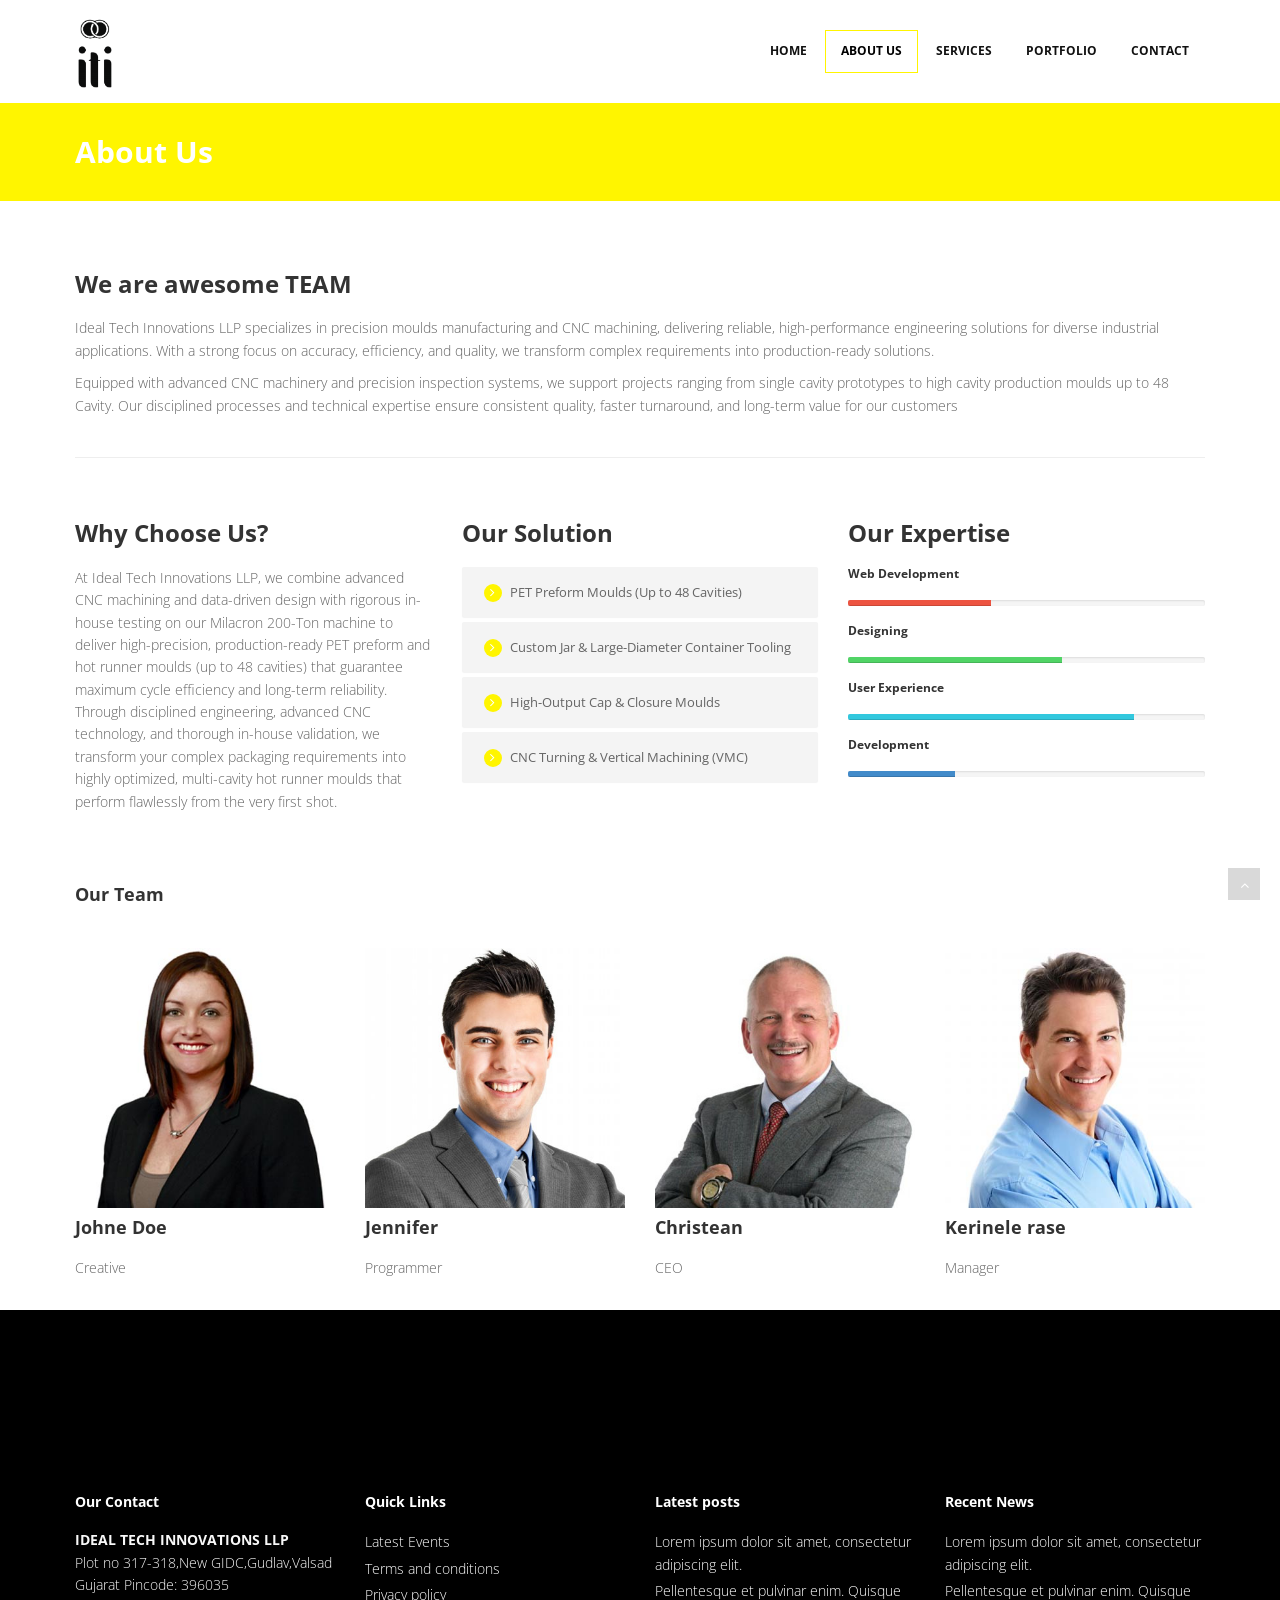
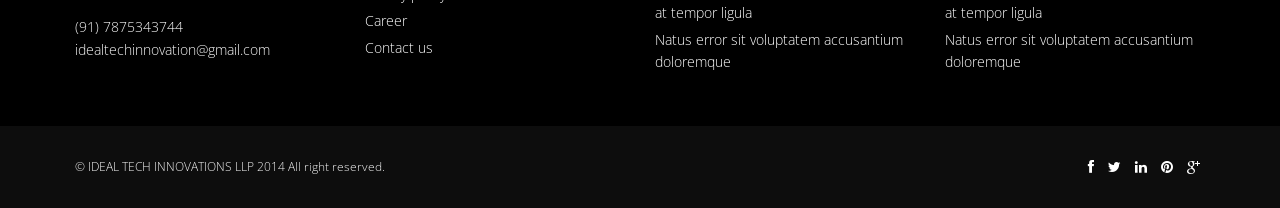
==== commit 0f0bc81e: "footer update for all pages" ====
--- a/about.html
+++ b/about.html
@@ -251,19 +251,21 @@
 									
 				</div>
 	</section>
-	<footer>
+<footer>
 	<div class="container">
 		<div class="row">
 			<div class="col-lg-3">
 				<div class="widget">
 					<h5 class="widgetheading">Our Contact</h5>
 					<address>
-					<strong>Target company Inc</strong><br>
-					JC Main Road, Near Silnile tower<br>
-					 Pin-21542 NewYork US.</address>
+					<strong>IDEAL TECH INNOVATIONS LLP</strong><br>
+					Plot no 317-318,New
+					GIDC,Gudlav,Valsad<br> Gujarat
+					Pincode: 396035
+					</address>
 					<p>
-						<i class="icon-phone"></i> (123) 456-789 - 1255-12584 <br>
-						<i class="icon-envelope-alt"></i> email@domainname.com
+						<i class="icon-phone"></i> (91) 7875343744 <br>
+						<i class="icon-envelope-alt"></i> idealtechinnovation@gmail.com
 					</p>
 				</div>
 			</div>
@@ -290,7 +292,7 @@
 				</div>
 			</div>
 			<div class="col-lg-3">
-					<div class="widget">
+				<div class="widget">
 					<h5 class="widgetheading">Recent News</h5>
 					<ul class="link-list">
 						<li><a href="#">Lorem ipsum dolor sit amet, consectetur adipiscing elit.</a></li>
@@ -307,7 +309,7 @@
 				<div class="col-lg-6">
 					<div class="copyright">
 						<p>
-							<span>&copy; Target 2014 All right reserved. By </span><a href="http://webthemez.com" target="_blank">WebThemez</a>
+							<span>&copy; IDEAL TECH INNOVATIONS LLP 2014 All right reserved. </span><a href="http://webthemez.com" target="_blank"></a>
 						</p>
 					</div>
 				</div>
